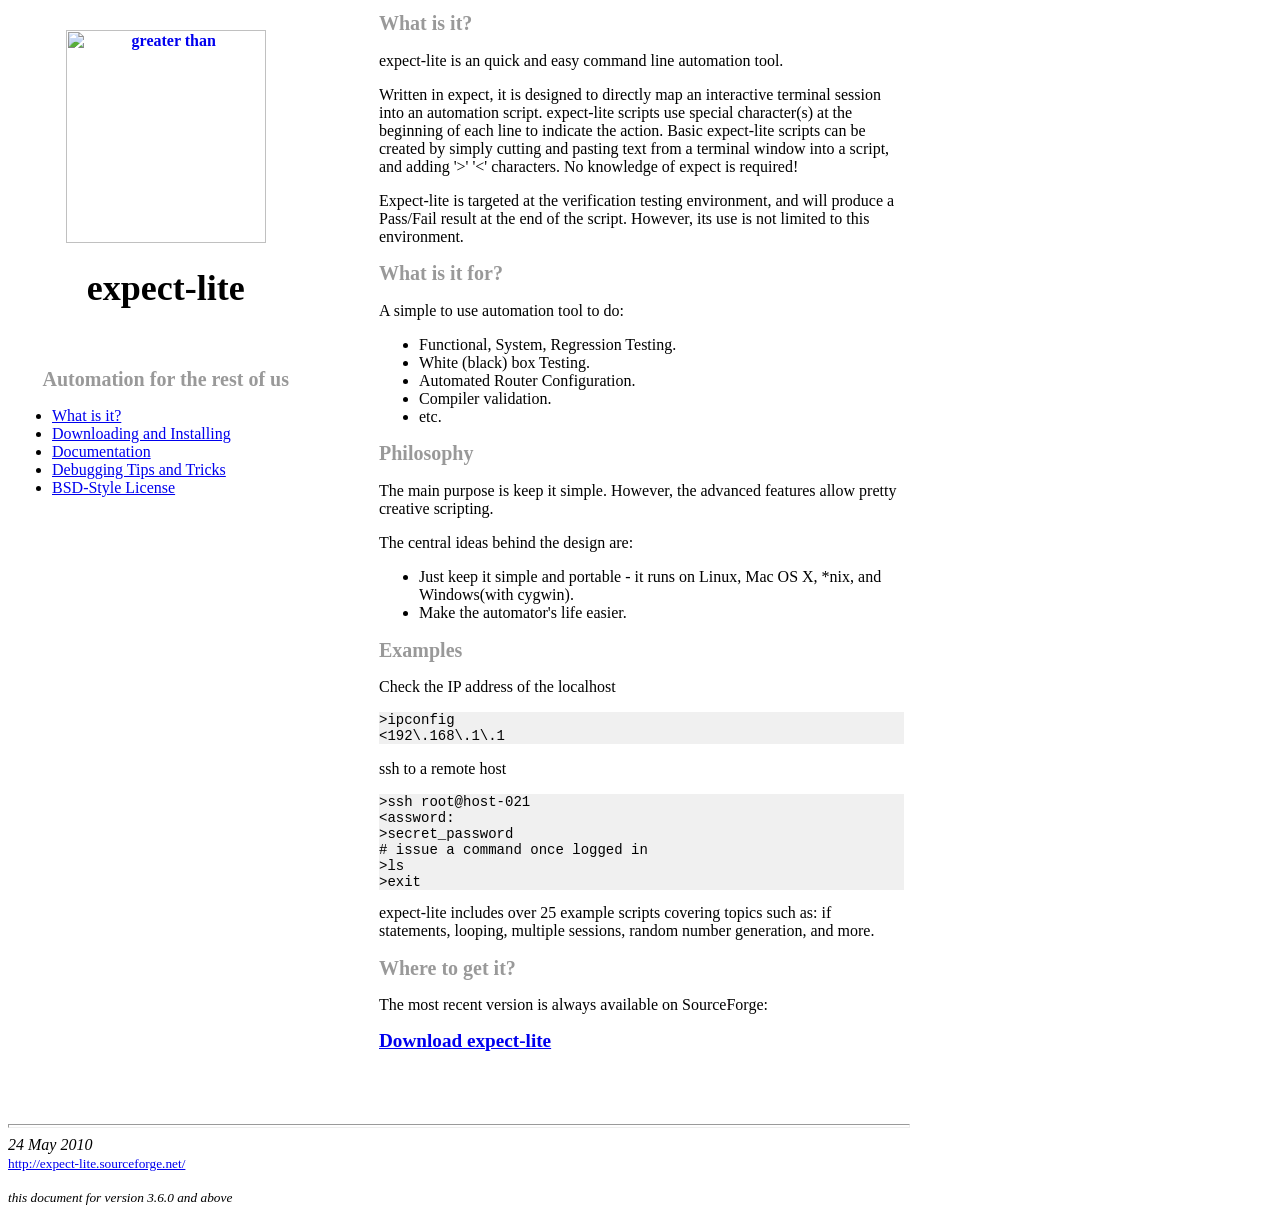
==== Docs/index.html @ c29d2f49 "Preparation for Documentation release 3.6.1 No change to expect-lite, but documentation has been upd" ====
<!DOCTYPE html PUBLIC "-//W3C//DTD HTML 4.01 Transitional//EN">
<html><head>
<meta http-equiv="content-type" content="text/html; charset=ISO-8859-1"><title>expect-lite</title>

<meta name="description" content="Automation for the rest of us">
<meta name="keywords" content="test testing automation expec-lite script expect project google">
<meta name="author" content="Craig Miller">
<meta name="copyright" content="2007-2010 Craig MIller">
<meta name="contact_addr" content="">
<meta name="revisit-after" content="3 days">
<meta name="robots" content="all">
<meta name="distribution" content="global">
<link rel="stylesheet" type="text/css" href="el.css">
</head>
<body>
<table style="text-align: left; width: 100%;" border="0" cellpadding="2" cellspacing="2">
<tbody class="page">
<tr>
<td style="vertical-align: top; width: 35%;"><br>
<div style="text-align: center;"><a href="index.html"><img style="font-weight: bold; width: 200px; height: 213px; border: 0px;"  alt="greater than" src="keycap_200.jpg"></a><br>
<h1>expect-lite</h1>
<br>
<h2>Automation for the rest of us</h2>
</div>
<script type="text/javascript" src="js-side-menu.js"></script>
<noscript><br/>Please Enable Javascript
to see Features, Downloads, and Docs </noscript>
</td>
<td style="vertical-align: middle; width: 1px;">
<img src="vbar.gif" style="width: 1px; height: 1100px;"></td>
<td style="vertical-align: top; width: 5%;"><br>
</td>
<td style="vertical-align: top;">
<!--- Begin of Right Column Content --->
<h2>What is it?<!-- Intro -->
</h2>
expect-lite is an quick and
easy command line automation tool.
<p>Written in expect, it is designed to
directly map an interactive terminal session into an automation script.
expect-lite scripts use special character(s) at the beginning of each
line to indicate the action. Basic expect-lite scripts can be created
by simply cutting and pasting text from a terminal window into a
script, and adding '&gt;' '&lt;' characters. No knowledge of
expect is required!
</p>
<p>Expect-lite is targeted at the verification
testing environment, and will produce a Pass/Fail result at the end of
the script. However, its use is not limited to this environment. </p>
<h2>What is it for?<!-- Features -->&nbsp;</h2>
A simple to use automation tool to do:
<ul>
<li>Functional, System,&nbsp;Regression Testing.</li>
<li>White (black) box Testing.</li>
<li>Automated Router Configuration.</li>
<li>Compiler validation.</li>
<li>etc.</li>
</ul>
<h2>Philosophy<!-- Ideas --> </h2>
<p>The main purpose is keep it simple.
However, the advanced features allow pretty creative scripting.</p>
<p>The central ideas behind the design are:<br>
</p>
<ul>
<li>Just keep it simple and portable - it runs on Linux, Mac OS X, *nix, and Windows(with cygwin).</li>
<li>Make the automator's life easier.<br>
</li>
</ul>
<p> </p>
<h2>Examples<!-- Example --> </h2>
<p>Check the IP address of the localhost</p>
<pre>&gt;ipconfig<br>&lt;192\.168\.1\.1</pre>
<p>ssh to a remote host</p>
<pre>&gt;ssh root@host-021<br>&lt;assword:<br>&gt;secret_password<br># issue a command once logged in<br>&gt;ls<br>&gt;exit</pre>
expect-lite includes over 25 example scripts
covering topics such as: if statements, looping, multiple sessions,
random number generation, and more.
<h2>Where to get it?<!-- Download -->
</h2>
<p>The most recent version is always available on
SourceForge:</p>
<p style="font-weight: bold;"><a href="http://sourceforge.net/projects/expect-lite/files/"><big>Download
expect-lite</big></a></p>
<p></p>
<p></p>
<p></p>
<p><br>
</p>
<!--- End of Right Column Content --->
</td>
</tr>
</tbody>
</table>
<hr style="width: 100%; height: 2px;"><span style="font-style: italic;">24 May 2010<br>
</span><a href="http://expect-lite.sourceforge.net/"><small>http://expect-lite.sourceforge.net/</small></a><span style="font-style: italic;"><br>
</span><br>

<small><span style="font-style: italic;">this
document for version
3.6.0 and above</span><br style="font-style: italic;">
</small>
<br>


</body></html>
---- Docs/el.css ----
body {
	max-width: 900px;
 	text:"#000000" ;
 	bgcolor:"#ffffff" ;
	 link:"#0000ee" ;"
 	vertical-align:top;

 	vlink:"#551a8b";
 	alink:"#ff0000" ;
}
pre {
	background-color: #f0f0f0;
	font-size: 14px;
}
h1 {
	font-family: "Lucida Sans Unicode";
	font-size: 36px;
	font-weight: bold;
	color: #000000;
}
h2 {
	font-family: "Lucida Sans Unicode";
	font-size: 20px;
	font-weight: bold;
	color: #999999;
}
.page {
	font-family: "Lucida Sans Unicode";
	font-size: 16px;
}
.mail {
	font-size: 10px;
	text-align: right;
}
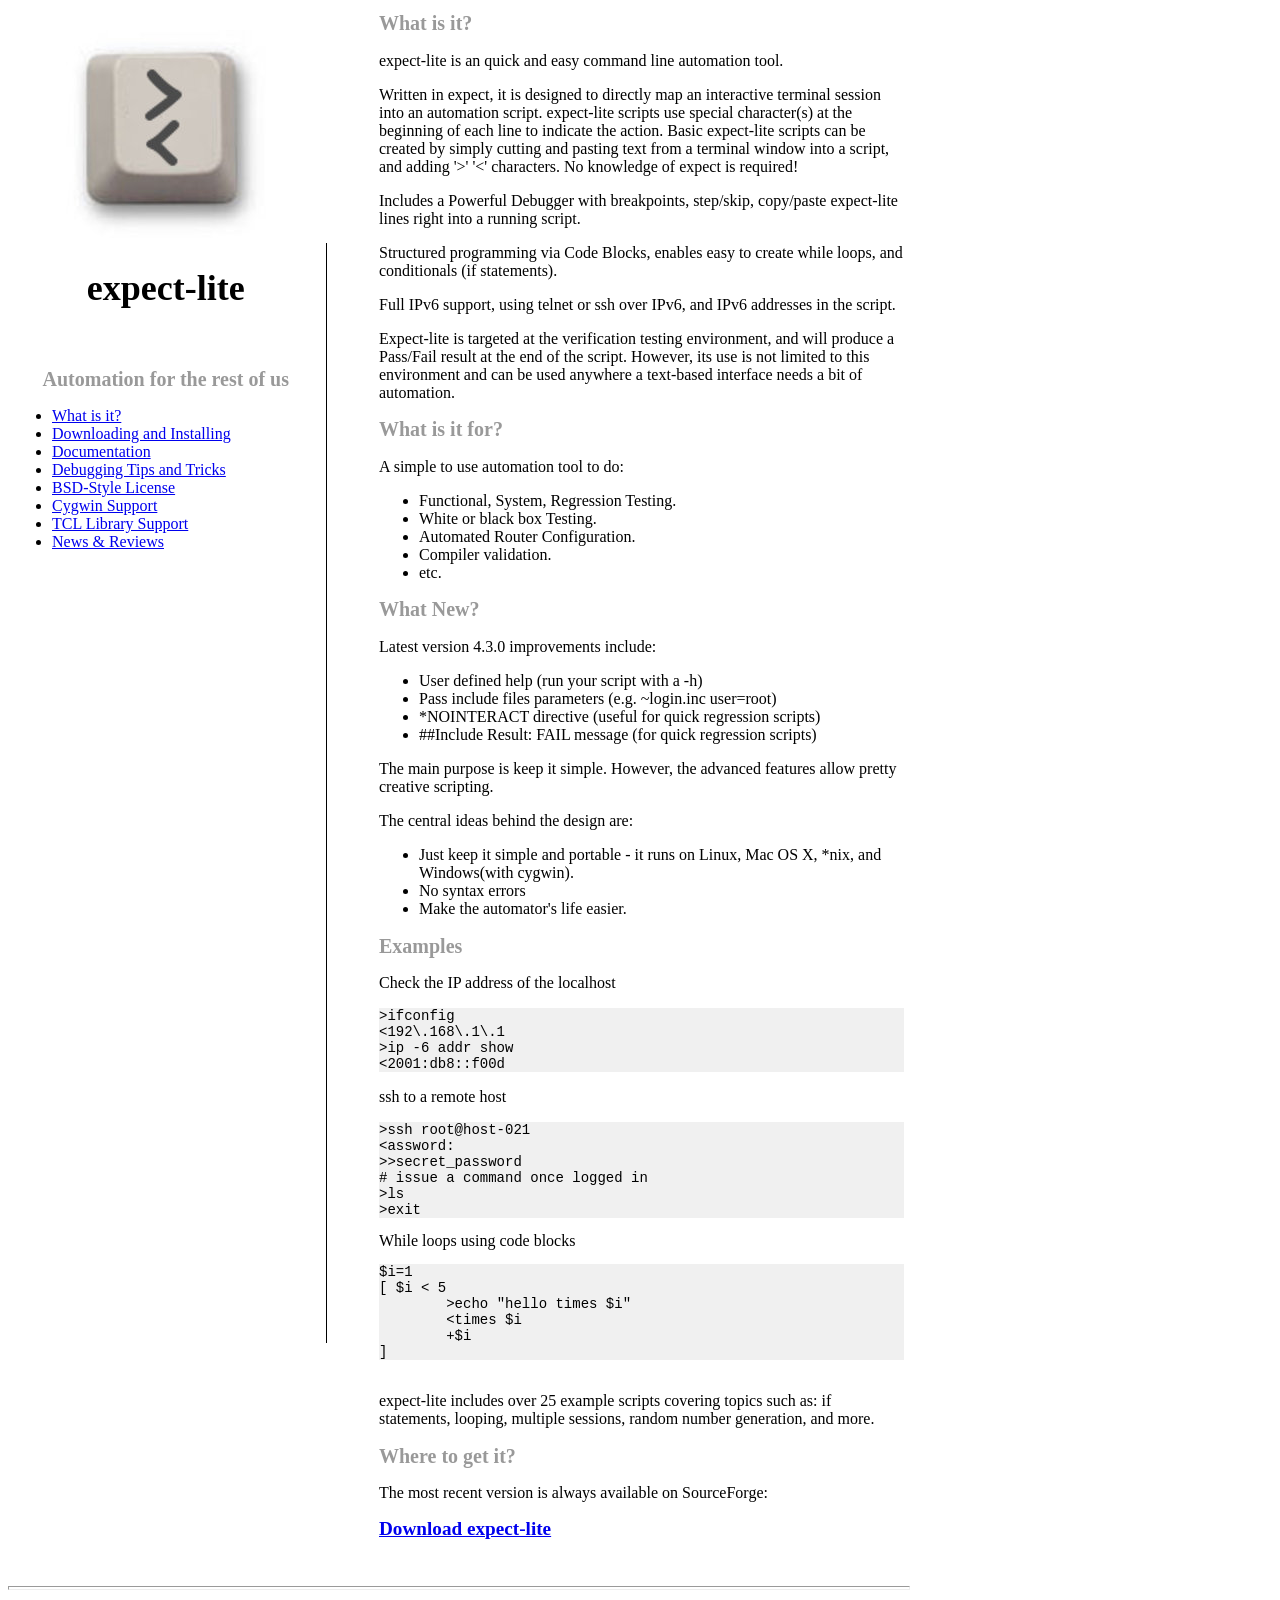
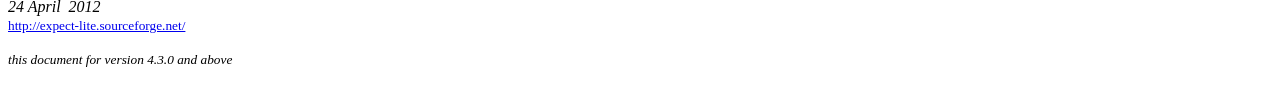
==== commit 7ec92eea: "Update in preparation for release 4.3.0 Released 24 April 2012 v4.3.0 	Added "User Defined Help", se" ====
--- a/Docs/index.html
+++ b/Docs/index.html
@@ -1,5 +1,20 @@
 <!DOCTYPE html PUBLIC "-//W3C//DTD HTML 4.01 Transitional//EN">
 <html><head>
+
+
+
+
+
+
+
+
+
+
+
+
+
+
+
 <meta http-equiv="content-type" content="text/html; charset=ISO-8859-1"><title>expect-lite</title>
 
 <meta name="description" content="Automation for the rest of us">
@@ -10,20 +25,18 @@
 <meta name="revisit-after" content="3 days">
 <meta name="robots" content="all">
 <meta name="distribution" content="global">
-<link rel="stylesheet" type="text/css" href="el.css">
-</head>
-<body>
+<link rel="stylesheet" type="text/css" href="el.css"></head><body>
 <table style="text-align: left; width: 100%;" border="0" cellpadding="2" cellspacing="2">
 <tbody class="page">
 <tr>
 <td style="vertical-align: top; width: 35%;"><br>
-<div style="text-align: center;"><a href="index.html"><img style="font-weight: bold; width: 200px; height: 213px; border: 0px;"  alt="greater than" src="keycap_200.jpg"></a><br>
+<div style="text-align: center;"><a href="index.html"><img style="border: 0px none ; font-weight: bold; width: 200px; height: 213px;" alt="greater than" src="keycap_200.jpg"></a><br>
 <h1>expect-lite</h1>
 <br>
 <h2>Automation for the rest of us</h2>
 </div>
 <script type="text/javascript" src="js-side-menu.js"></script>
-<noscript><br/>Please Enable Javascript
+<noscript><br>Please Enable Javascript
 to see Features, Downloads, and Docs </noscript>
 </td>
 <td style="vertical-align: middle; width: 1px;">
@@ -42,36 +55,54 @@
 line to indicate the action. Basic expect-lite scripts can be created
 by simply cutting and pasting text from a terminal window into a
 script, and adding '&gt;' '&lt;' characters. No knowledge of
-expect is required!
-</p>
+expect is required!</p><p>Includes a Powerful Debugger with breakpoints, step/skip, copy/paste expect-lite lines right into a running script.</p>
+      <p>Structured programming via Code Blocks, enables easy to create while loops, and conditionals (if statements).</p>
+      <p>Full IPv6 support, using telnet or ssh over IPv6, and IPv6 addresses in the script.<br>
+
+      </p>
+
+
 <p>Expect-lite is targeted at the verification
 testing environment, and will produce a Pass/Fail result at the end of
-the script. However, its use is not limited to this environment. </p>
+the script. However, its use is not limited to this environment and can
+be used anywhere a text-based interface needs a bit of automation. </p>
 <h2>What is it for?<!-- Features -->&nbsp;</h2>
-A simple to use automation tool to do:
+      A simple to use automation tool to do:<br>
+
 <ul>
 <li>Functional, System,&nbsp;Regression Testing.</li>
-<li>White (black) box Testing.</li>
+<li>White or black box Testing.</li>
 <li>Automated Router Configuration.</li>
 <li>Compiler validation.</li>
 <li>etc.</li>
-</ul>
-<h2>Philosophy<!-- Ideas --> </h2>
+</ul><h2>What New?</h2>Latest version 4.3.0 improvements include:<br>
+      <ul>
+        <li>User defined help (run your script with a -h)</li>
+        <li>Pass include files parameters (e.g. ~login.inc user=root)<br>
+        </li>
+        <li>*NOINTERACT directive (useful for quick regression scripts)</li>
+        <li>##Include Result: FAIL message (for quick regression scripts)</li>
+      </ul>
 <p>The main purpose is keep it simple.
 However, the advanced features allow pretty creative scripting.</p>
 <p>The central ideas behind the design are:<br>
 </p>
 <ul>
 <li>Just keep it simple and portable - it runs on Linux, Mac OS X, *nix, and Windows(with cygwin).</li>
+        <li>No syntax errors<br>
+        </li>
+
 <li>Make the automator's life easier.<br>
 </li>
 </ul>
 <p> </p>
 <h2>Examples<!-- Example --> </h2>
 <p>Check the IP address of the localhost</p>
-<pre>&gt;ipconfig<br>&lt;192\.168\.1\.1</pre>
+<pre>&gt;ifconfig<br>&lt;192\.168\.1\.1<br>&gt;ip -6 addr show<br>&lt;2001:db8::f00d<br></pre>
 <p>ssh to a remote host</p>
-<pre>&gt;ssh root@host-021<br>&lt;assword:<br>&gt;secret_password<br># issue a command once logged in<br>&gt;ls<br>&gt;exit</pre>
+<pre>&gt;ssh root@host-021<br>&lt;assword:<br>&gt;&gt;secret_password<br># issue a command once logged in<br>&gt;ls<br>&gt;exit</pre>While loops using code blocks<br>
+      <pre>$i=1<br>[ $i &lt; 5<br>	&gt;echo "hello times $i"<br>	&lt;times $i<br>	+$i<br>]<br></pre>
+      <br>
 expect-lite includes over 25 example scripts
 covering topics such as: if statements, looping, multiple sessions,
 random number generation, and more.
@@ -91,15 +122,15 @@
 </tr>
 </tbody>
 </table>
-<hr style="width: 100%; height: 2px;"><span style="font-style: italic;">24 May 2010<br>
+<hr style="width: 100%; height: 2px;"><span style="font-style: italic;">24 April&nbsp; 2012<br>
 </span><a href="http://expect-lite.sourceforge.net/"><small>http://expect-lite.sourceforge.net/</small></a><span style="font-style: italic;"><br>
 </span><br>
 
 <small><span style="font-style: italic;">this
 document for version
-3.6.0 and above</span><br style="font-style: italic;">
+4.3.0 and above</span><br style="font-style: italic;">
 </small>
 <br>
 
 
-</body></html>
+</body></html>
